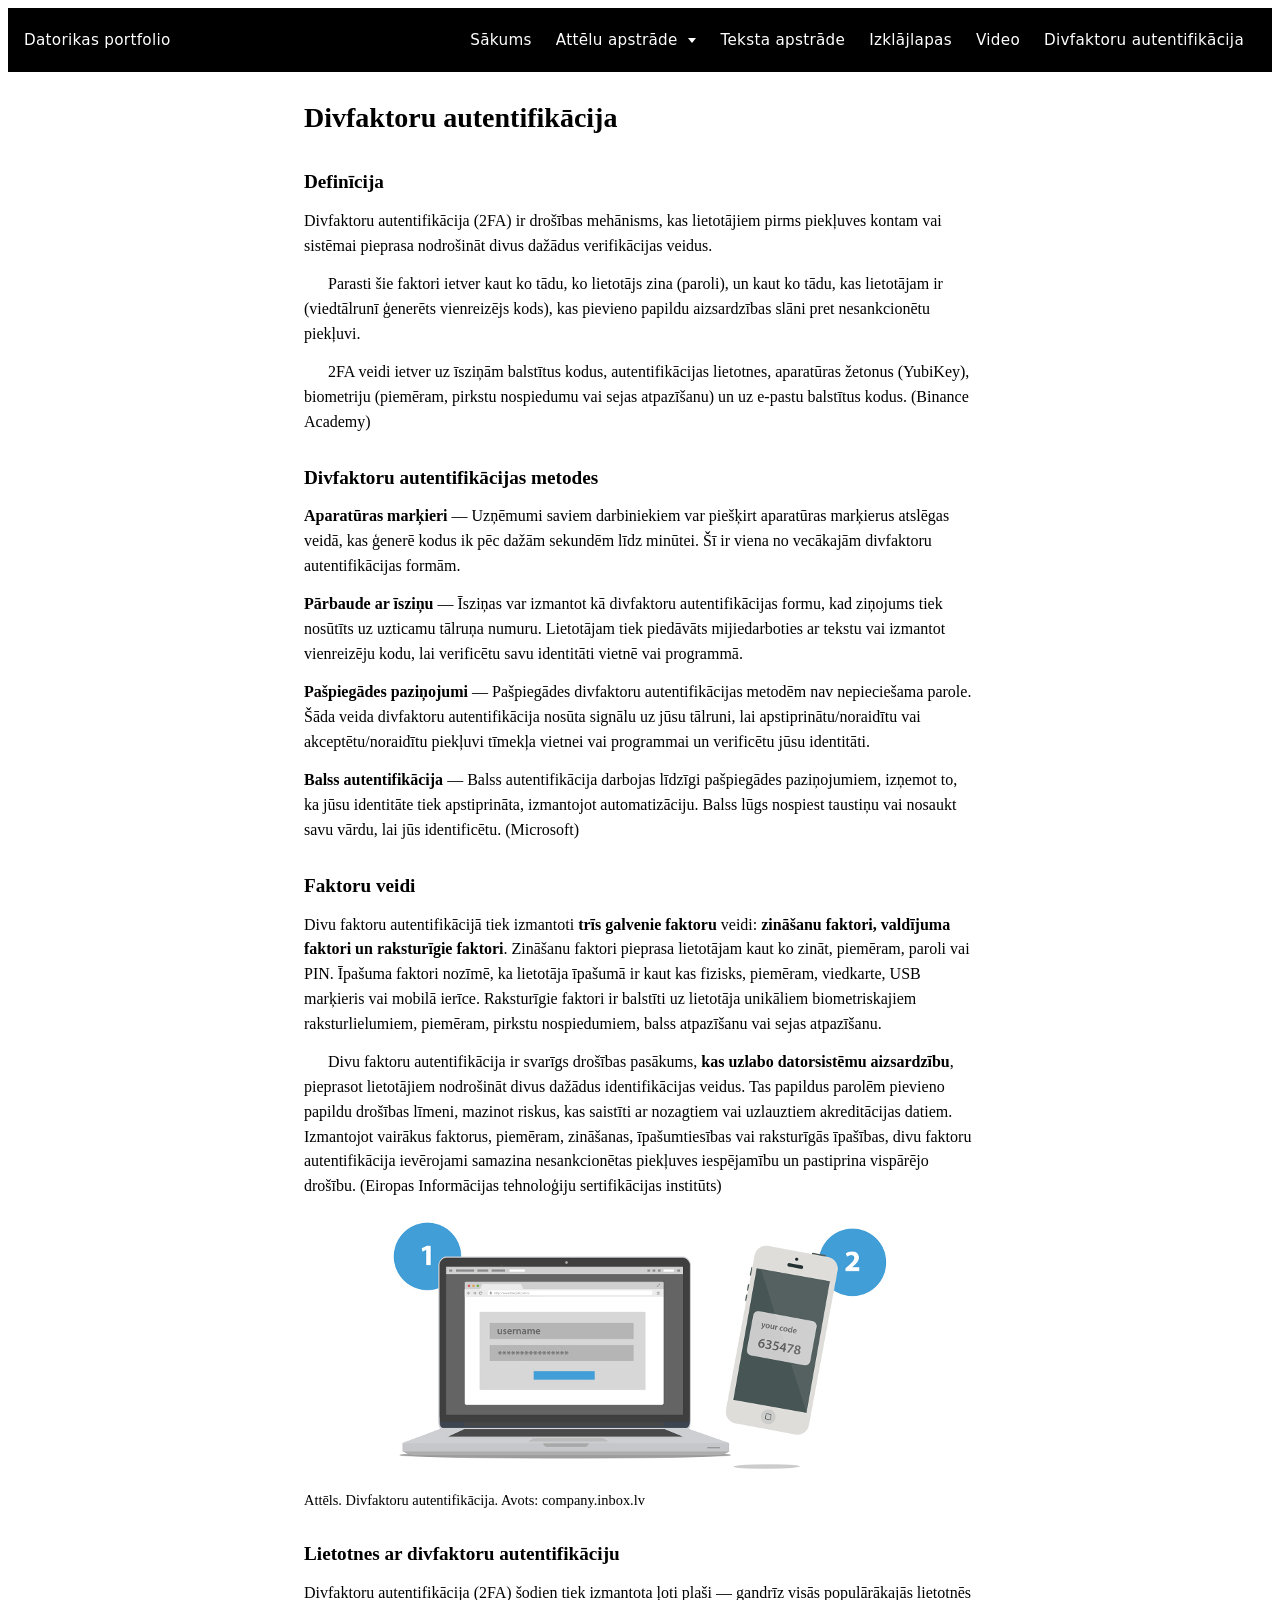
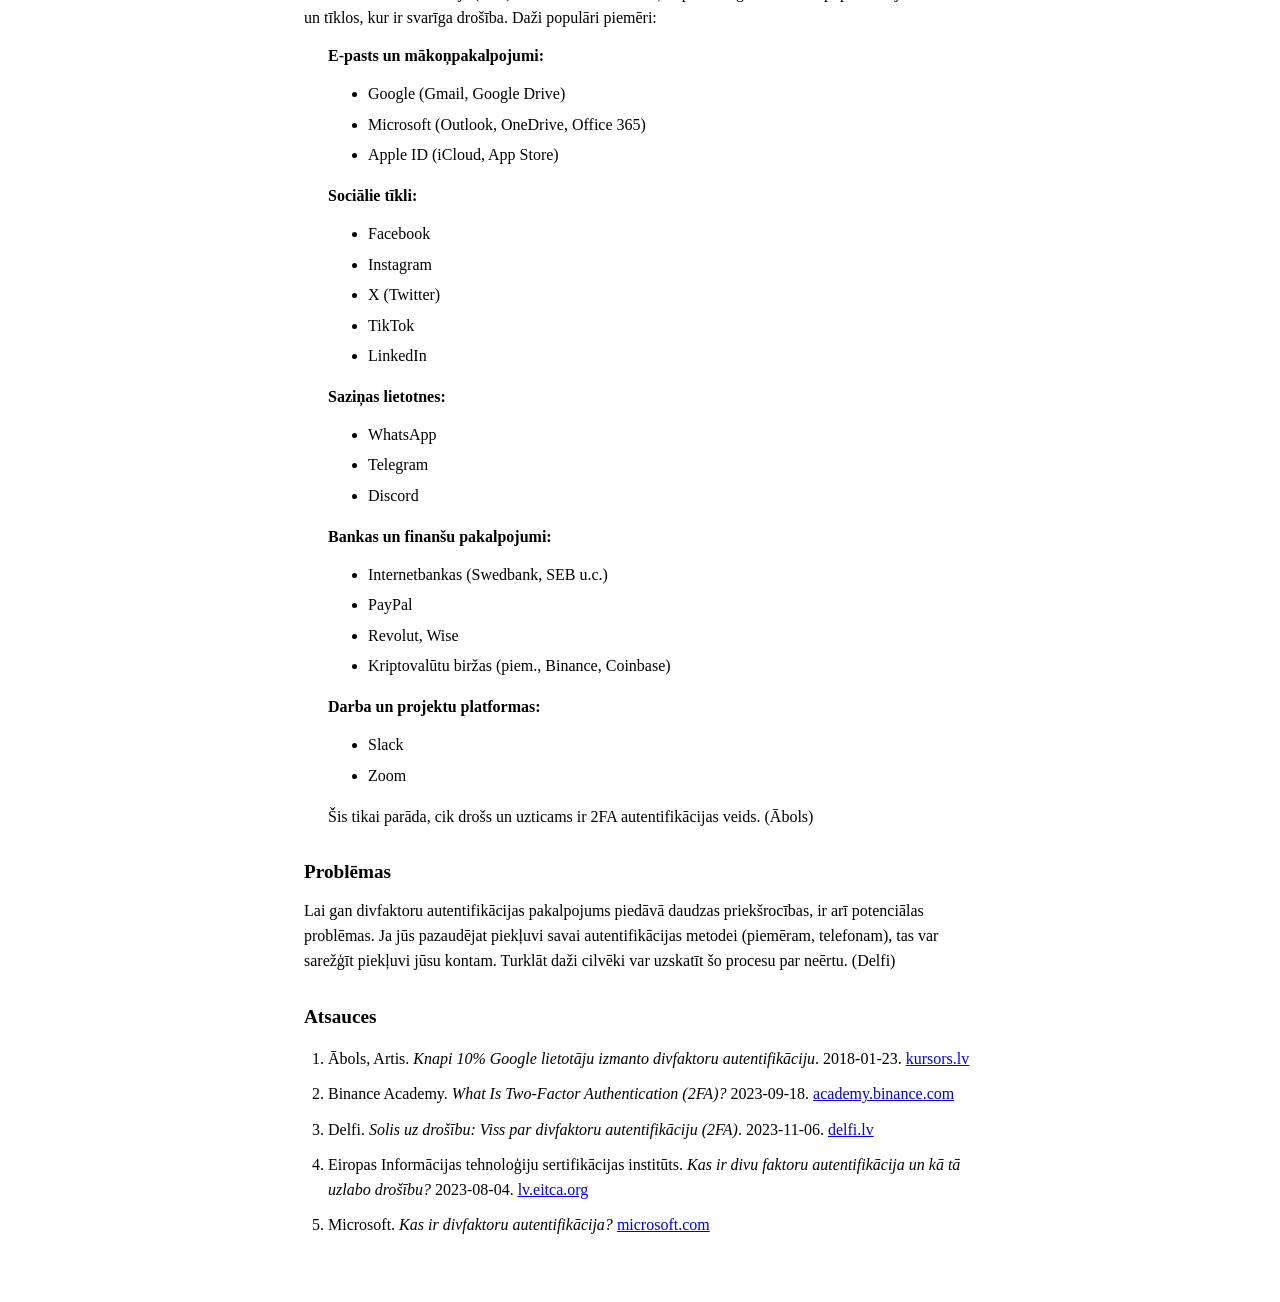
==== otrais.html @ be42a9df "navigations" ====
<!DOCTYPE html>
<html lang="lv">
<head>
  <meta charset="UTF-8">
  <meta name="viewport" content="width=device-width, initial-scale=1.0">
  <title>Divfaktoru autentifikācija</title>
  <link rel="stylesheet" href="mansStils.css">
  <style>
    body { font-family: "Times New Roman", Georgia, serif; }
    .article {
      max-width: 42rem;
      margin: 0 auto;
      padding: 1.5rem 1rem 2.5rem;
      line-height: 1.55;
    }
    .article h1 { font-size: 1.75rem; margin: 0 0 1rem; }
    .article h2 { font-size: 1.2rem; margin: 1.75rem 0 0.75rem; }
    .article p { margin: 0 0 0.85rem; text-indent: 1.5rem; }
    .article p.no-indent,
    .article h2 + p,
    .article .lead-in { text-indent: 0; }
    .article ul { margin: 0.35rem 0 1rem 1.5rem; }
    .article li { margin-bottom: 0.35rem; }
    .article .category { font-weight: bold; margin-top: 0.75rem; }
    .article figure {
      margin: 1.25rem 0;
      text-align: center;
    }
    .article figure img {
      max-width: 100%;
      height: auto;
    }
    .article figcaption {
      margin-top: 0.5rem;
      font-size: 0.9rem;
      text-align: left;
      text-indent: 0;
    }
    .article .refs { list-style: decimal; padding-left: 1.5rem; }
    .article .refs li { margin-bottom: 0.65rem; }
    .article .refs a { word-break: break-all; }
  </style>
</head>
<body>
<div class="site-nav">
  <span class="site-nav__brand">Datorikas portfolio</span>
  <nav class="site-nav__menu" aria-label="Galvenā navigācija">
  <ul class="site-nav__list">
    <li><a href="index.html#home">Sākums</a></li>
    <li class="site-nav__dropdown">
      <button type="button" class="site-nav__trigger" aria-expanded="false" aria-haspopup="true" aria-controls="nav-attelu">
        Attēlu apstrāde <span class="site-nav__caret" aria-hidden="true"></span>
      </button>
      <ul class="site-nav__sub" id="nav-attelu" role="menu">
        <li role="none"><a href="index.html#rakst" role="menuitem">Rastrgrafika</a></li>
        <li role="none"><a href="index.html#vekt" role="menuitem">Vektorgrafika</a></li>
      </ul>
    </li>
    <li><a href="index.html#tekst">Teksta apstrāde</a></li>
    <li><a href="index.html#izklaj">Izklājlapas</a></li>
    <li><a href="index.html#video">Video</a></li>
    <li><a href="otrais.html" aria-current="page">Divfaktoru autentifikācija</a></li>
  </ul>
  </nav>
</div>

<main class="article">
  <h1>Divfaktoru autentifikācija</h1>

  <h2 id="definicija">Definīcija</h2>
  <p>Divfaktoru autentifikācija (2FA) ir drošības mehānisms, kas lietotājiem pirms piekļuves kontam vai sistēmai pieprasa nodrošināt divus dažādus verifikācijas veidus.</p>
  <p>Parasti šie faktori ietver kaut ko tādu, ko lietotājs zina (paroli), un kaut ko tādu, kas lietotājam ir (viedtālrunī ģenerēts vienreizējs kods), kas pievieno papildu aizsardzības slāni pret nesankcionētu piekļuvi.</p>
  <p>2FA veidi ietver uz īsziņām balstītus kodus, autentifikācijas lietotnes, aparatūras žetonus (YubiKey), biometriju (piemēram, pirkstu nospiedumu vai sejas atpazīšanu) un uz e-pastu balstītus kodus. (Binance Academy)</p>

  <h2 id="metodes">Divfaktoru autentifikācijas metodes</h2>
  <p class="no-indent"><strong>Aparatūras marķieri</strong> — Uzņēmumi saviem darbiniekiem var piešķirt aparatūras marķierus atslēgas veidā, kas ģenerē kodus ik pēc dažām sekundēm līdz minūtei. Šī ir viena no vecākajām divfaktoru autentifikācijas formām.</p>
  <p class="no-indent"><strong>Pārbaude ar īsziņu</strong> — Īsziņas var izmantot kā divfaktoru autentifikācijas formu, kad ziņojums tiek nosūtīts uz uzticamu tālruņa numuru. Lietotājam tiek piedāvāts mijiedarboties ar tekstu vai izmantot vienreizēju kodu, lai verificētu savu identitāti vietnē vai programmā.</p>
  <p class="no-indent"><strong>Pašpiegādes paziņojumi</strong> — Pašpiegādes divfaktoru autentifikācijas metodēm nav nepieciešama parole. Šāda veida divfaktoru autentifikācija nosūta signālu uz jūsu tālruni, lai apstiprinātu/noraidītu vai akceptētu/noraidītu piekļuvi tīmekļa vietnei vai programmai un verificētu jūsu identitāti.</p>
  <p class="no-indent"><strong>Balss autentifikācija</strong> — Balss autentifikācija darbojas līdzīgi pašpiegādes paziņojumiem, izņemot to, ka jūsu identitāte tiek apstiprināta, izmantojot automatizāciju. Balss lūgs nospiest taustiņu vai nosaukt savu vārdu, lai jūs identificētu. (Microsoft)</p>

  <h2 id="faktori">Faktoru veidi</h2>
  <p>Divu faktoru autentifikācijā tiek izmantoti <strong>trīs galvenie faktoru</strong> veidi: <strong>zināšanu faktori, valdījuma faktori un raksturīgie faktori</strong>. Zināšanu faktori pieprasa lietotājam kaut ko zināt, piemēram, paroli vai PIN. Īpašuma faktori nozīmē, ka lietotāja īpašumā ir kaut kas fizisks, piemēram, viedkarte, USB marķieris vai mobilā ierīce. Raksturīgie faktori ir balstīti uz lietotāja unikāliem biometriskajiem raksturlielumiem, piemēram, pirkstu nospiedumiem, balss atpazīšanu vai sejas atpazīšanu.</p>
  <p>Divu faktoru autentifikācija ir svarīgs drošības pasākums, <strong>kas uzlabo datorsistēmu aizsardzību</strong>, pieprasot lietotājiem nodrošināt divus dažādus identifikācijas veidus. Tas papildus parolēm pievieno papildu drošības līmeni, mazinot riskus, kas saistīti ar nozagtiem vai uzlauztiem akreditācijas datiem. Izmantojot vairākus faktorus, piemēram, zināšanas, īpašumtiesības vai raksturīgās īpašības, divu faktoru autentifikācija ievērojami samazina nesankcionētas piekļuves iespējamību un pastiprina vispārējo drošību. (Eiropas Informācijas tehnoloģiju sertifikācijas institūts)</p>

  <figure>
    <img src="Images/divfaktori_2fa.jpeg" alt="Ilustrācija: divfaktoru autentifikācijas process" loading="lazy">
    <figcaption>Attēls. Divfaktoru autentifikācija. Avots: company.inbox.lv</figcaption>
  </figure>

  <h2 id="lietotnes">Lietotnes ar divfaktoru autentifikāciju</h2>
  <p class="lead-in">Divfaktoru autentifikācija (2FA) šodien tiek izmantota ļoti plaši — gandrīz visās populārākajās lietotnēs un tīklos, kur ir svarīga drošība. Daži populāri piemēri:</p>

  <p class="category">E-pasts un mākoņpakalpojumi:</p>
  <ul>
    <li>Google (Gmail, Google Drive)</li>
    <li>Microsoft (Outlook, OneDrive, Office 365)</li>
    <li>Apple ID (iCloud, App Store)</li>
  </ul>

  <p class="category">Sociālie tīkli:</p>
  <ul>
    <li>Facebook</li>
    <li>Instagram</li>
    <li>X (Twitter)</li>
    <li>TikTok</li>
    <li>LinkedIn</li>
  </ul>

  <p class="category">Saziņas lietotnes:</p>
  <ul>
    <li>WhatsApp</li>
    <li>Telegram</li>
    <li>Discord</li>
  </ul>

  <p class="category">Bankas un finanšu pakalpojumi:</p>
  <ul>
    <li>Internetbankas (Swedbank, SEB u.c.)</li>
    <li>PayPal</li>
    <li>Revolut, Wise</li>
    <li>Kriptovalūtu biržas (piem., Binance, Coinbase)</li>
  </ul>

  <p class="category">Darba un projektu platformas:</p>
  <ul>
    <li>Slack</li>
    <li>Zoom</li>
  </ul>

  <p>Šis tikai parāda, cik drošs un uzticams ir 2FA autentifikācijas veids. (Ābols)</p>

  <h2 id="problemas">Problēmas</h2>
  <p>Lai gan divfaktoru autentifikācijas pakalpojums piedāvā daudzas priekšrocības, ir arī potenciālas problēmas. Ja jūs pazaudējat piekļuvi savai autentifikācijas metodei (piemēram, telefonam), tas var sarežģīt piekļuvi jūsu kontam. Turklāt daži cilvēki var uzskatīt šo procesu par neērtu. (Delfi)</p>

  <h2 id="atsauces">Atsauces</h2>
  <ol class="refs">
    <li>Ābols, Artis. <cite>Knapi 10% Google lietotāju izmanto divfaktoru autentifikāciju</cite>. 2018-01-23. <a href="https://kursors.lv/2018/01/23/knapi-10-google-lietotaju-izmanto-divfaktoru-autentifikaciju/" target="_blank" rel="noopener noreferrer">kursors.lv</a></li>
    <li>Binance Academy. <cite>What Is Two-Factor Authentication (2FA)?</cite> 2023-09-18. <a href="https://academy.binance.com/en/articles/what-is-two-factor-authentication-2fa" target="_blank" rel="noopener noreferrer">academy.binance.com</a></li>
    <li>Delfi. <cite>Solis uz drošību: Viss par divfaktoru autentifikāciju (2FA)</cite>. 2023-11-06. <a href="https://www.delfi.lv/56414296/komercials-saturs/56070860/solis-uz-drosibu-viss-par-divfaktoru-autentifikaciju-2fa" target="_blank" rel="noopener noreferrer">delfi.lv</a></li>
    <li>Eiropas Informācijas tehnoloģiju sertifikācijas institūts. <cite>Kas ir divu faktoru autentifikācija un kā tā uzlabo drošību?</cite> 2023-08-04. <a href="https://lv.eitca.org/cybersecurity/eitc-is-cssf-computer-systems-security-fundamentals/architecture/security-architecture/examination-review-security-architecture/what-is-two-factor-authentication-and-how-does-it-enhance-security/" target="_blank" rel="noopener noreferrer">lv.eitca.org</a></li>
    <li>Microsoft. <cite>Kas ir divfaktoru autentifikācija?</cite> <a href="https://www.microsoft.com/lv-lv/security/business/security-101/what-is-two-factor-authentication-2fa" target="_blank" rel="noopener noreferrer">microsoft.com</a></li>
  </ol>
</main>
</body>
</html>
---- mansStils.css ----
body {
  background: white;
}

.hero-img {
  width: 100%;
  height: auto;
  display: block;
}

/* ——— vienkārša melnā josla ar izkrītošo izvēlni ——— */
.site-nav {
  position: sticky;
  top: 0;
  z-index: 100;
  display: flex;
  flex-wrap: wrap;
  align-items: center;
  gap: 0.5rem 1.5rem;
  min-height: 3rem;
  padding: 0.5rem 1rem;
  background: #000;
  font-family: system-ui, -apple-system, "Segoe UI", sans-serif;
  font-size: 0.95rem;
  letter-spacing: 0.02em;
}

.site-nav__brand {
  color: #fff;
  margin-right: auto;
}

.site-nav__menu {
  display: contents;
}

.site-nav__list {
  display: flex;
  flex-wrap: wrap;
  align-items: center;
  gap: 0;
  margin: 0;
  padding: 0;
  list-style: none;
}

.site-nav__list > li > a,
.site-nav__trigger {
  display: inline-block;
  padding: 0.5rem 0.75rem;
  color: #fff;
  text-decoration: none;
  background: none;
  border: none;
  font: inherit;
  letter-spacing: inherit;
  cursor: pointer;
}

.site-nav__list > li > a:hover,
.site-nav__list > li > a:focus-visible,
.site-nav__trigger:hover,
.site-nav__trigger:focus-visible {
  background: #c0c0c0;
  color: #000;
  outline: none;
}

.site-nav__caret {
  display: inline-block;
  width: 0;
  height: 0;
  margin-left: 0.35rem;
  vertical-align: middle;
  border-left: 4px solid transparent;
  border-right: 4px solid transparent;
  border-top: 5px solid currentColor;
}

.site-nav__dropdown {
  position: relative;
}

.site-nav__sub {
  display: none;
  position: absolute;
  left: 0;
  top: 100%;
  min-width: 11rem;
  margin: 0;
  padding: 0.25rem 0;
  list-style: none;
  background: #fff;
  box-shadow: 0 4px 12px rgba(0, 0, 0, 0.2);
}

.site-nav__sub a {
  display: block;
  padding: 0.45rem 1rem;
  color: #000;
  text-decoration: none;
}

.site-nav__sub a:hover,
.site-nav__sub a:focus-visible {
  background: #eee;
  outline: none;
}

.site-nav__dropdown:hover .site-nav__sub,
.site-nav__dropdown:focus-within .site-nav__sub {
  display: block;
}

.site-nav__dropdown:hover .site-nav__trigger,
.site-nav__dropdown:focus-within .site-nav__trigger {
  background: #c0c0c0;
  color: #000;
}
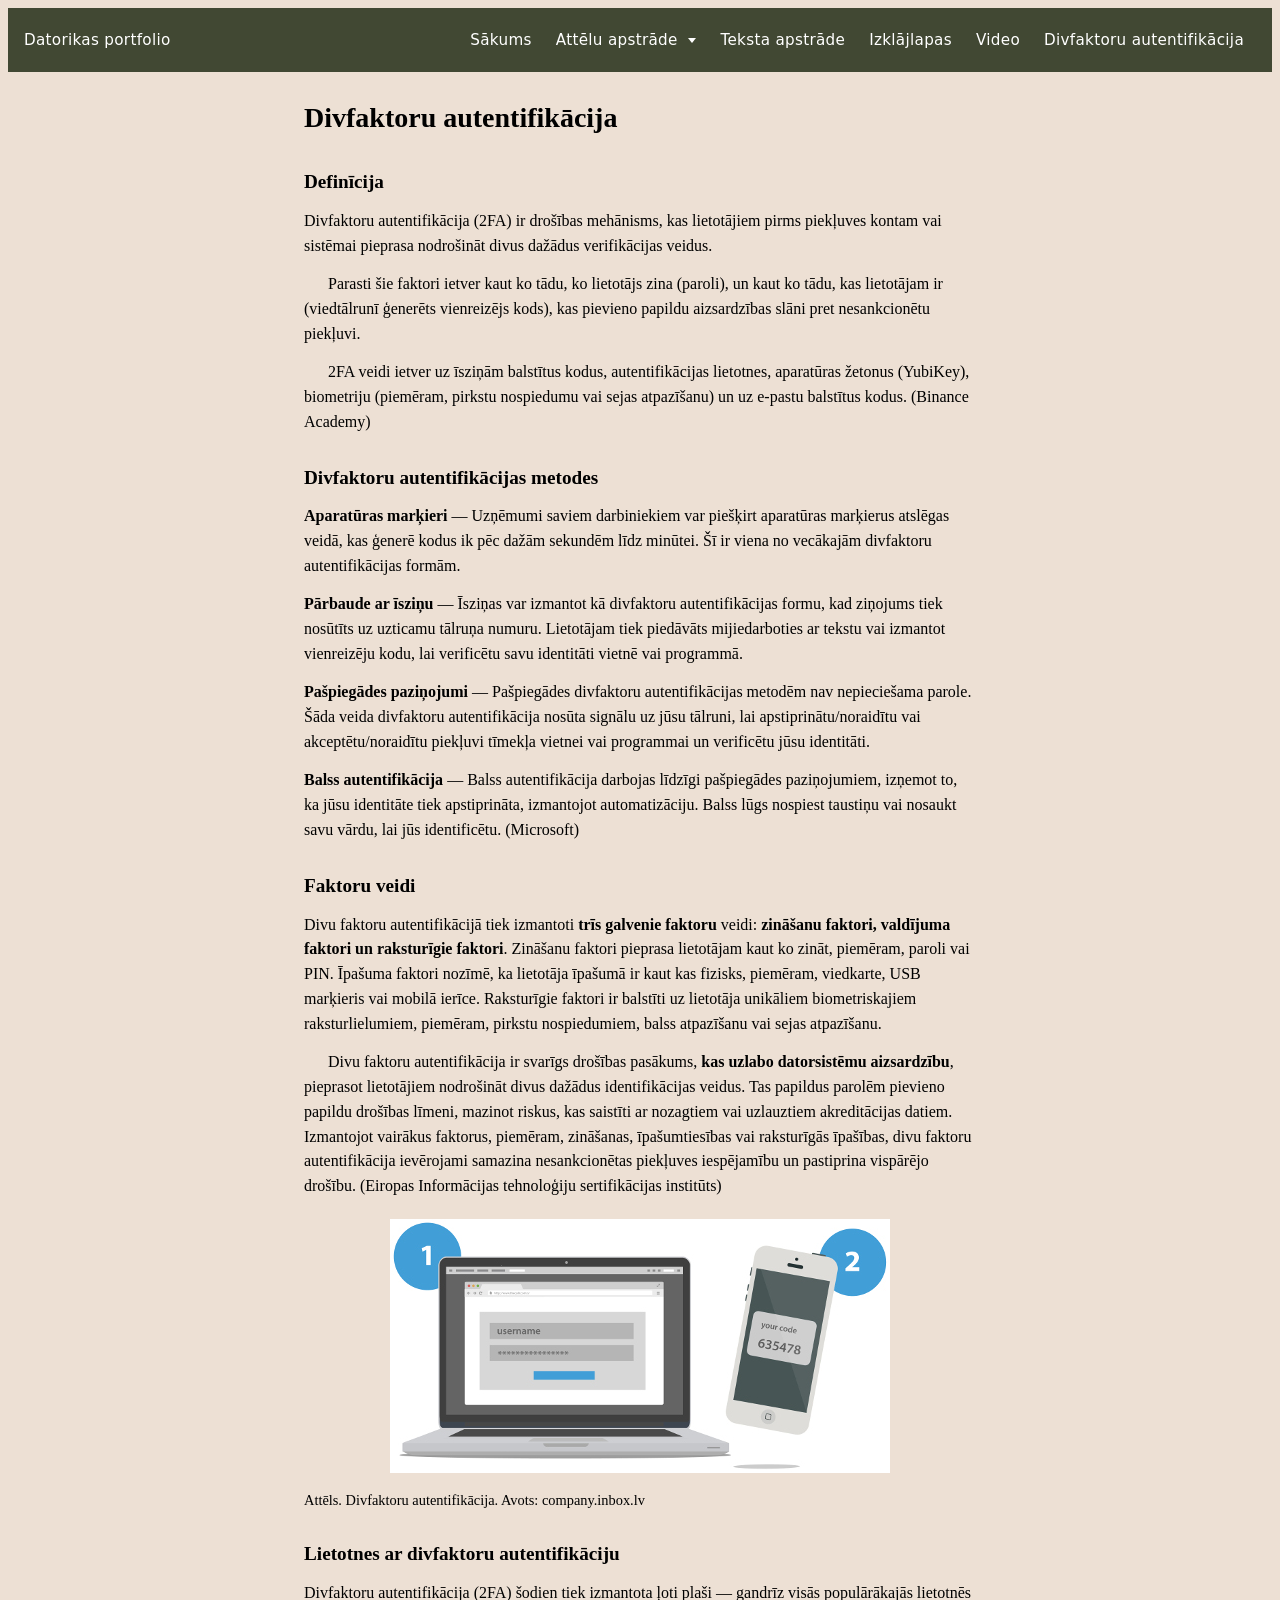
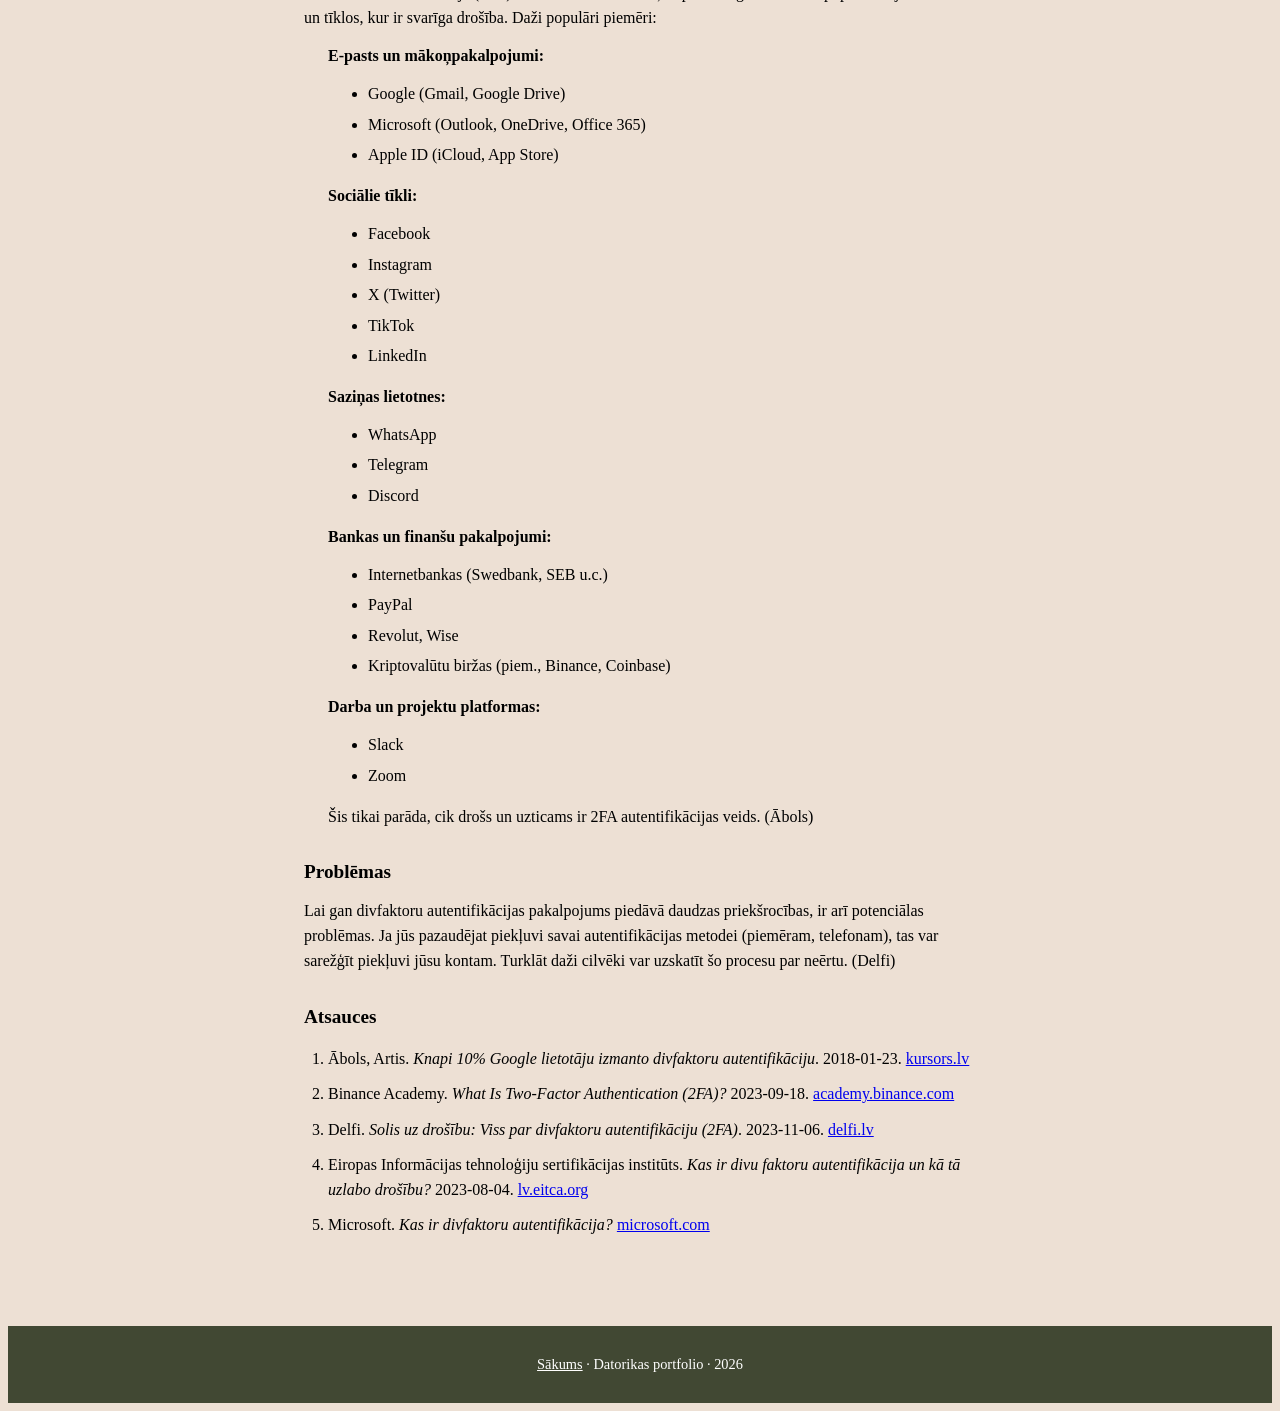
==== commit d2f2c87c: "footer un bildes" ====
--- a/otrais.html
+++ b/otrais.html
@@ -141,5 +141,9 @@
     <li>Microsoft. <cite>Kas ir divfaktoru autentifikācija?</cite> <a href="https://www.microsoft.com/lv-lv/security/business/security-101/what-is-two-factor-authentication-2fa" target="_blank" rel="noopener noreferrer">microsoft.com</a></li>
   </ol>
 </main>
+
+<footer class="site-footer">
+  <p><a href="index.html#home">Sākums</a> · Datorikas portfolio · 2026</p>
+</footer>
 </body>
 </html>
--- a/mansStils.css
+++ b/mansStils.css
@@ -1,5 +1,5 @@
 body {
-  background: white;
+  background: #ede0d4;
 }
 
 .hero-img {
@@ -8,7 +8,52 @@
   display: block;
 }
 
-/* ——— vienkārša melnā josla ar izkrītošo izvēlni ——— */
+.vektorgrafika-gallery {
+  display: flex;
+  flex-wrap: wrap;
+  align-items: center;
+  justify-content: center;
+  gap: 0.75rem;
+  margin-top: 1rem;
+}
+
+.vektorgrafika-gallery img {
+  /*max-width: min(28%, 180px);*/
+  max-height: 480px;
+  width: auto;
+  height: auto;
+  object-fit: contain;
+}
+
+.site-footer {
+  box-sizing: border-box;
+  width: 100%;
+  max-width: none;
+  margin: 2rem 0 0;
+  padding: 1rem 1.25rem;
+  text-align: center;
+  font-size: 0.9rem;
+  border-radius: 0;
+  background: #414833;
+  color: #fff;
+}
+
+.site-footer a {
+  color: inherit;
+}
+
+.site-footer a:hover,
+.site-footer a:focus-visible {
+  color: #7f5539;
+}
+
+.linija {
+  background-color: #656d4a;
+  width: 100%;
+  height: 2px;
+}
+
+/* ——— josla ar izkrītošo izvēlni ——— */
 .site-nav {
   position: sticky;
   top: 0;
@@ -19,14 +64,14 @@
   gap: 0.5rem 1.5rem;
   min-height: 3rem;
   padding: 0.5rem 1rem;
-  background: #000;
+  background: #414833;
   font-family: system-ui, -apple-system, "Segoe UI", sans-serif;
   font-size: 0.95rem;
   letter-spacing: 0.02em;
 }
 
 .site-nav__brand {
-  color: #fff;
+  color: #ffffff;
   margin-right: auto;
 }
 
@@ -61,7 +106,7 @@
 .site-nav__list > li > a:focus-visible,
 .site-nav__trigger:hover,
 .site-nav__trigger:focus-visible {
-  background: #c0c0c0;
+  background: #ffffff;
   color: #000;
   outline: none;
 }
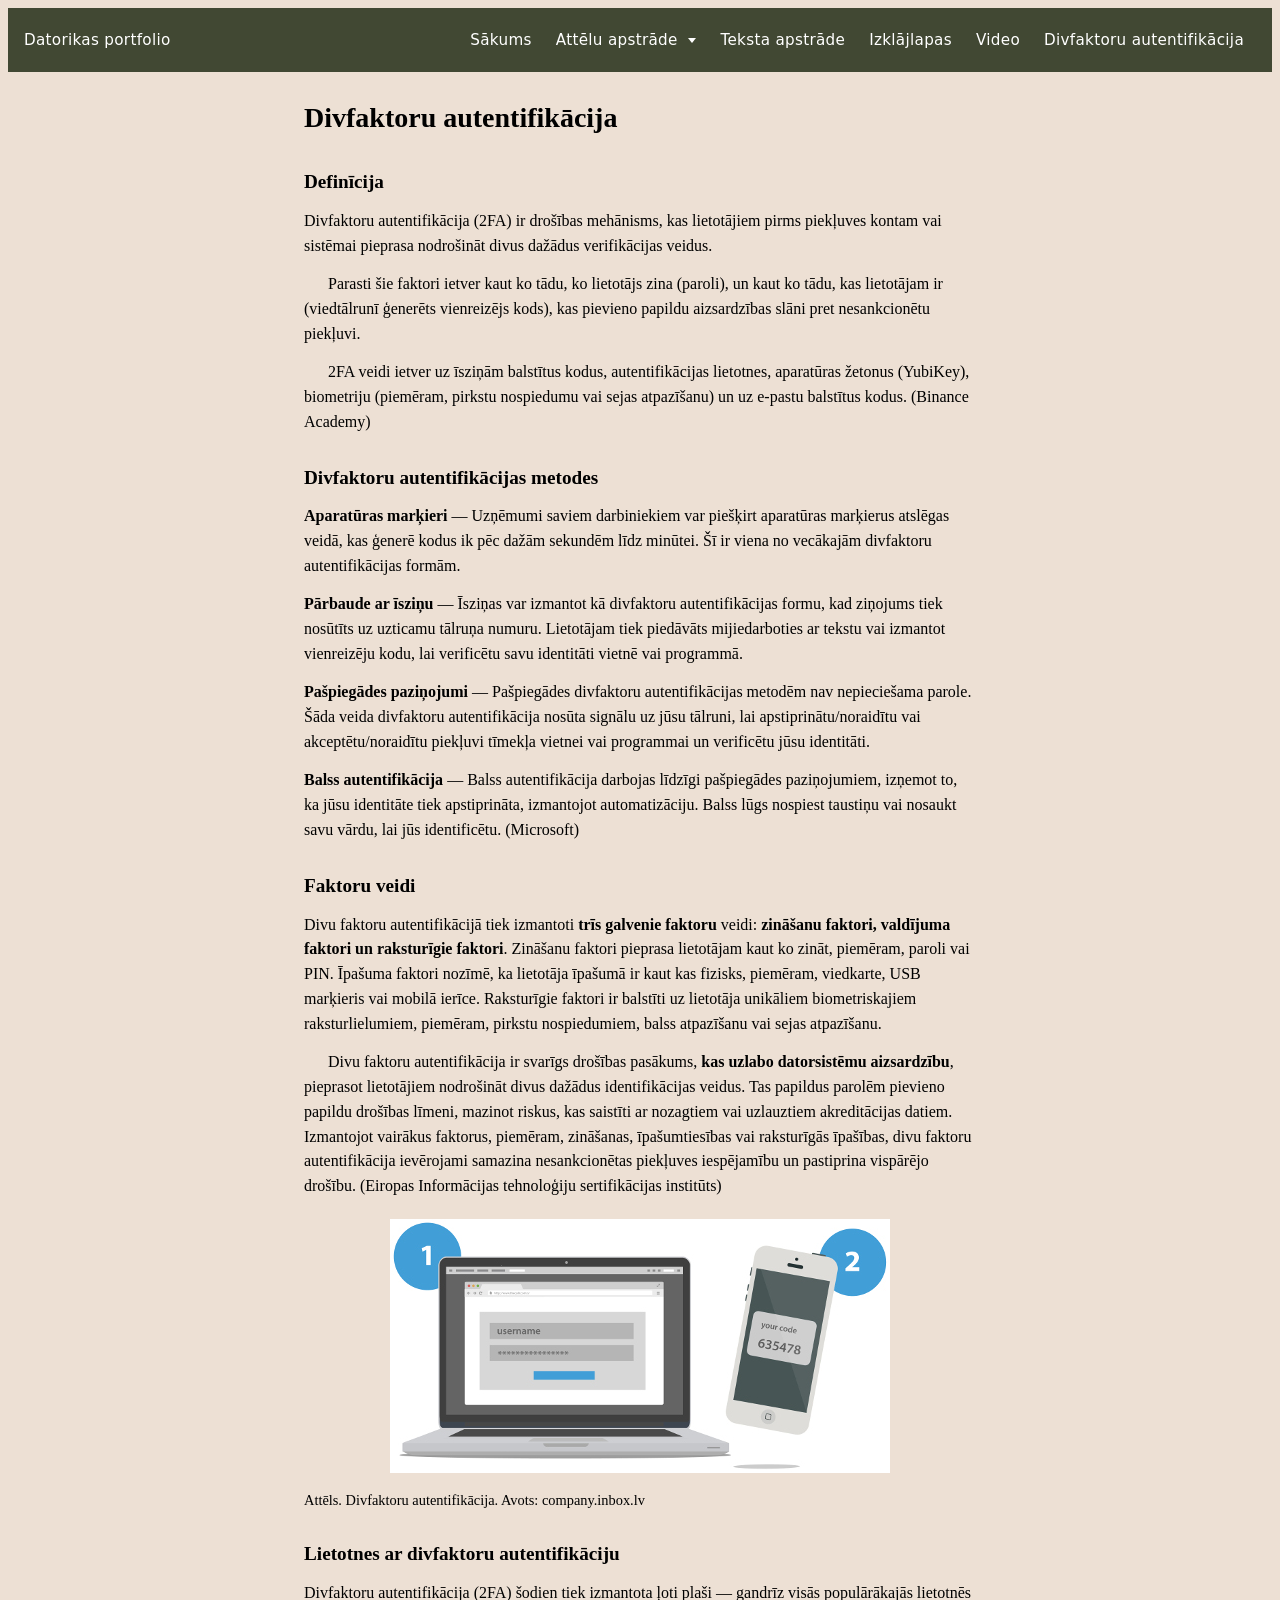
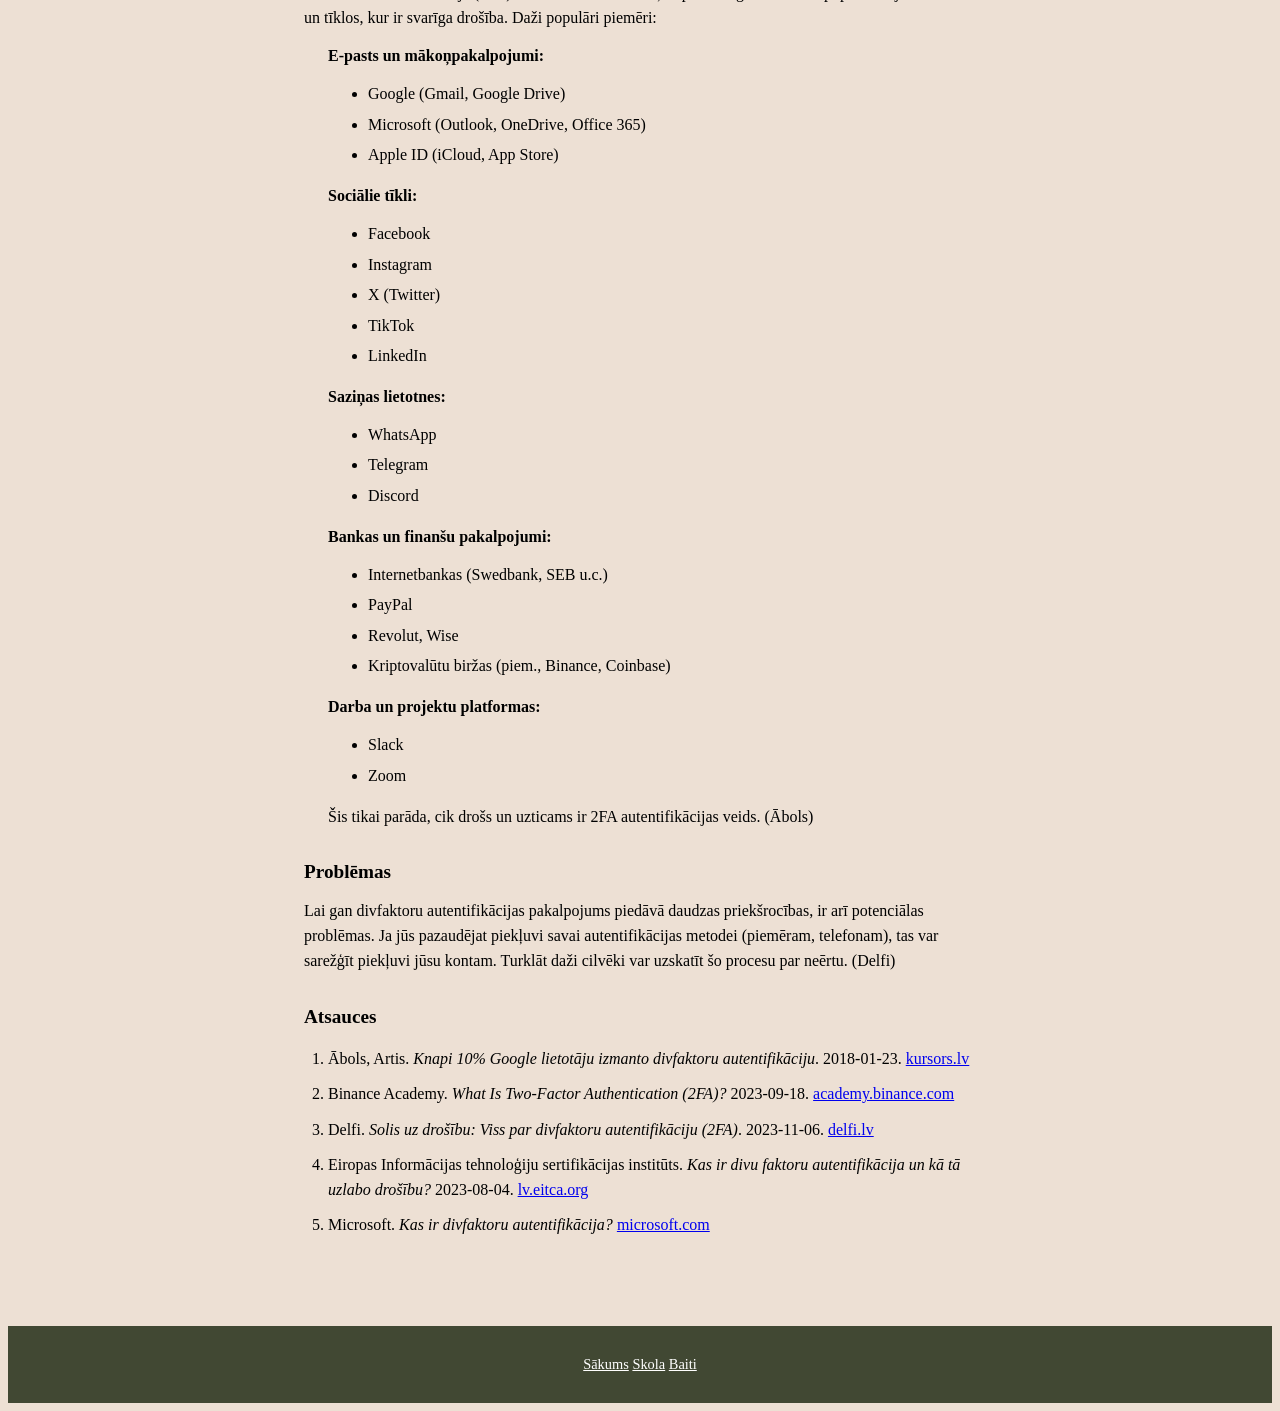
==== commit 2da08f56: "" ====
--- a/otrais.html
+++ b/otrais.html
@@ -143,7 +143,7 @@
 </main>
 
 <footer class="site-footer">
-  <p><a href="index.html#home">Sākums</a> · Datorikas portfolio · 2026</p>
+    <p><a href="#home">Sākums</a> <a href="skola.html">Skola</a>  <a href="baiti.html">Baiti</a></p>
 </footer>
 </body>
 </html>
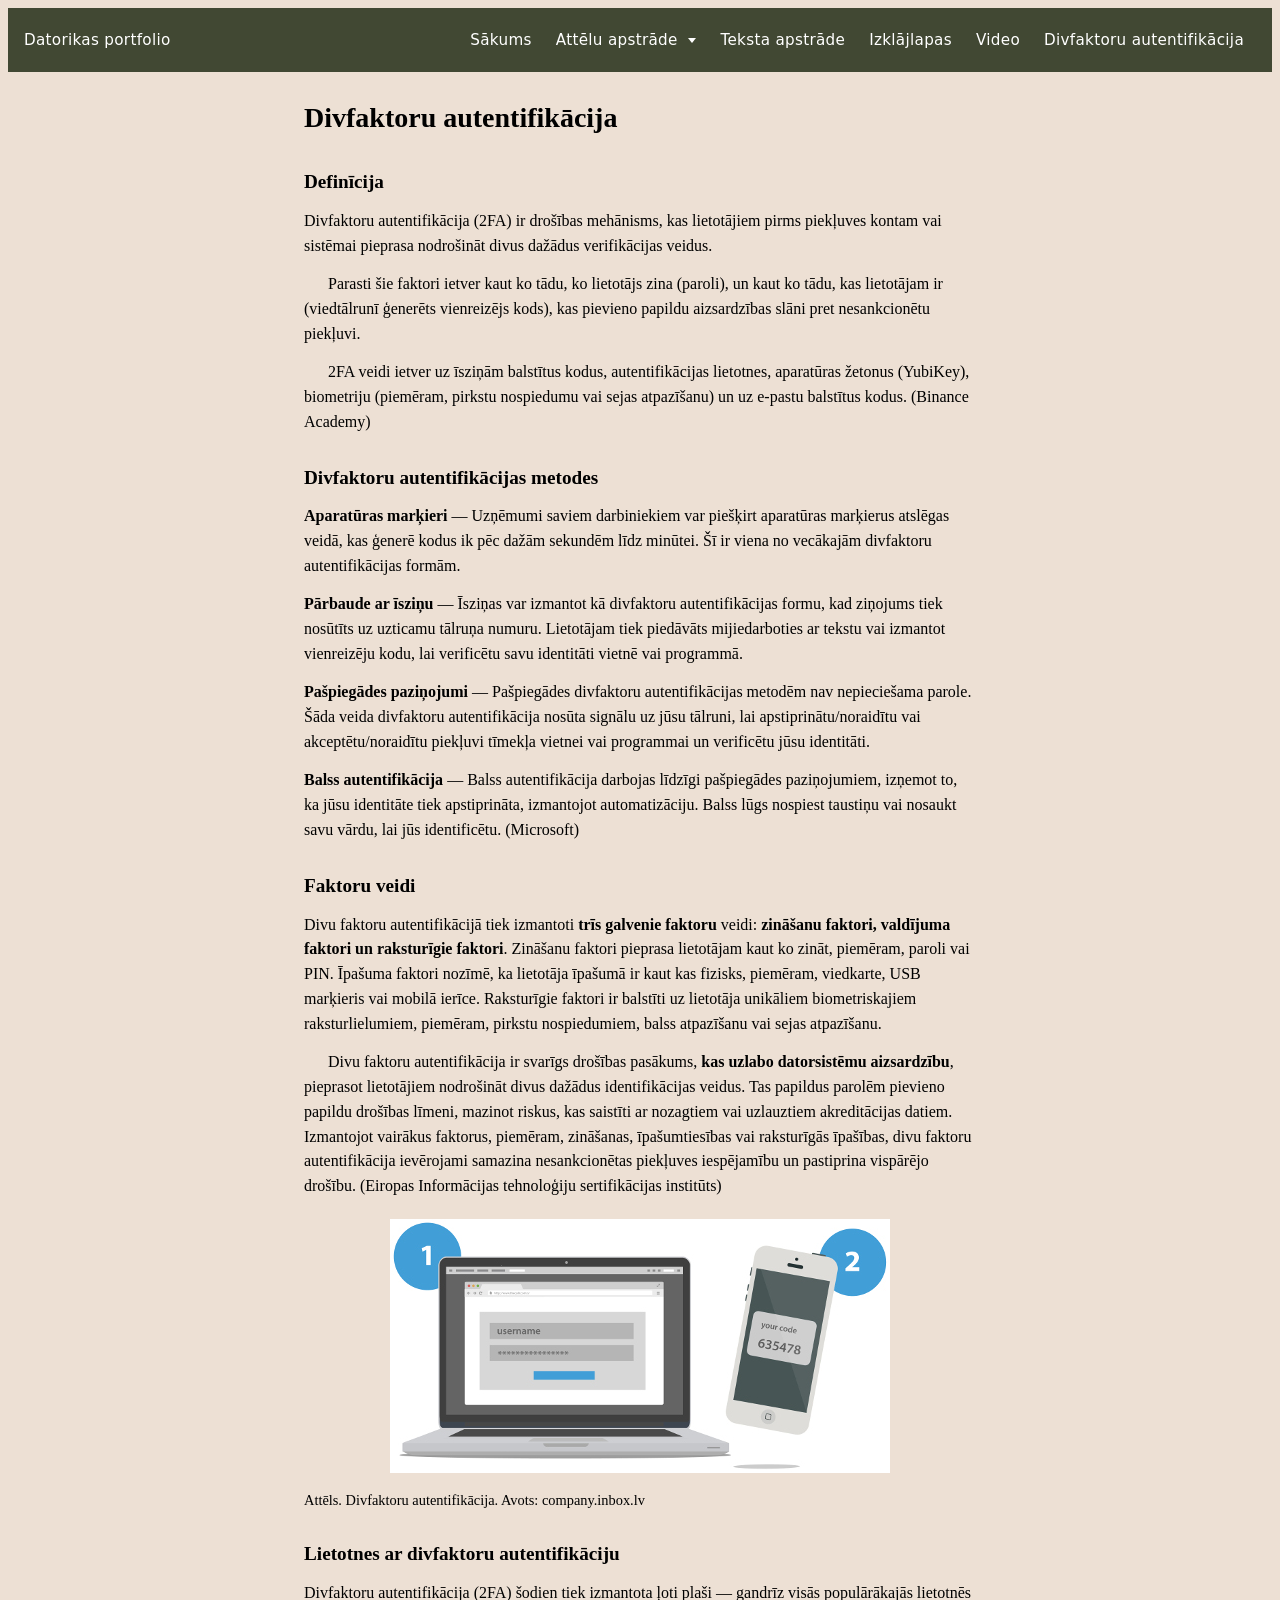
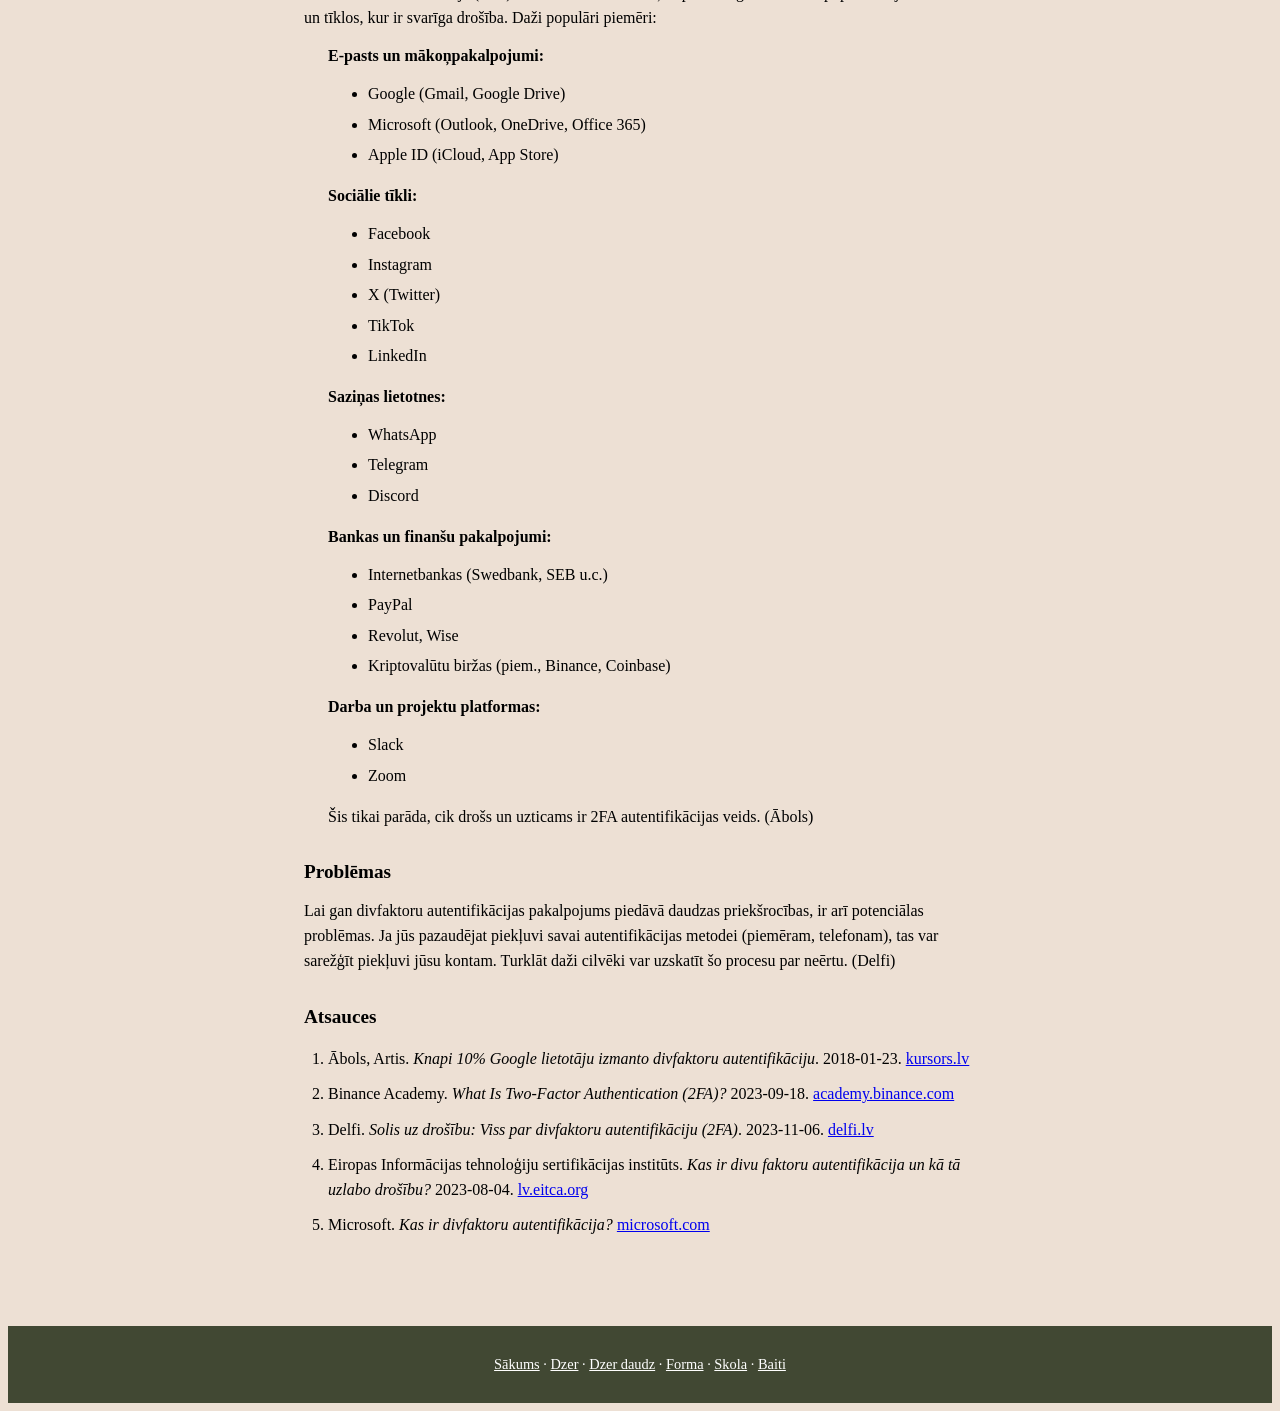
==== commit 3a88dad0: "finalsssss" ====
--- a/otrais.html
+++ b/otrais.html
@@ -143,7 +143,7 @@
 </main>
 
 <footer class="site-footer">
-    <p><a href="#home">Sākums</a> <a href="skola.html">Skola</a>  <a href="baiti.html">Baiti</a></p>
+    <p><a href="index.html">Sākums</a> · <a href="dzer.html">Dzer</a> · <a href="dzerdaudz.html">Dzer daudz</a> · <a href="forma.html">Forma</a> · <a href="skola.html">Skola</a> · <a href="baiti.html">Baiti</a></p>
 </footer>
 </body>
 </html>
--- a/mansStils.css
+++ b/mansStils.css
@@ -19,7 +19,7 @@
 
 .vektorgrafika-gallery img {
   /*max-width: min(28%, 180px);*/
-  max-height: 480px;
+  max-height: 350px;
   width: auto;
   height: auto;
   object-fit: contain;
